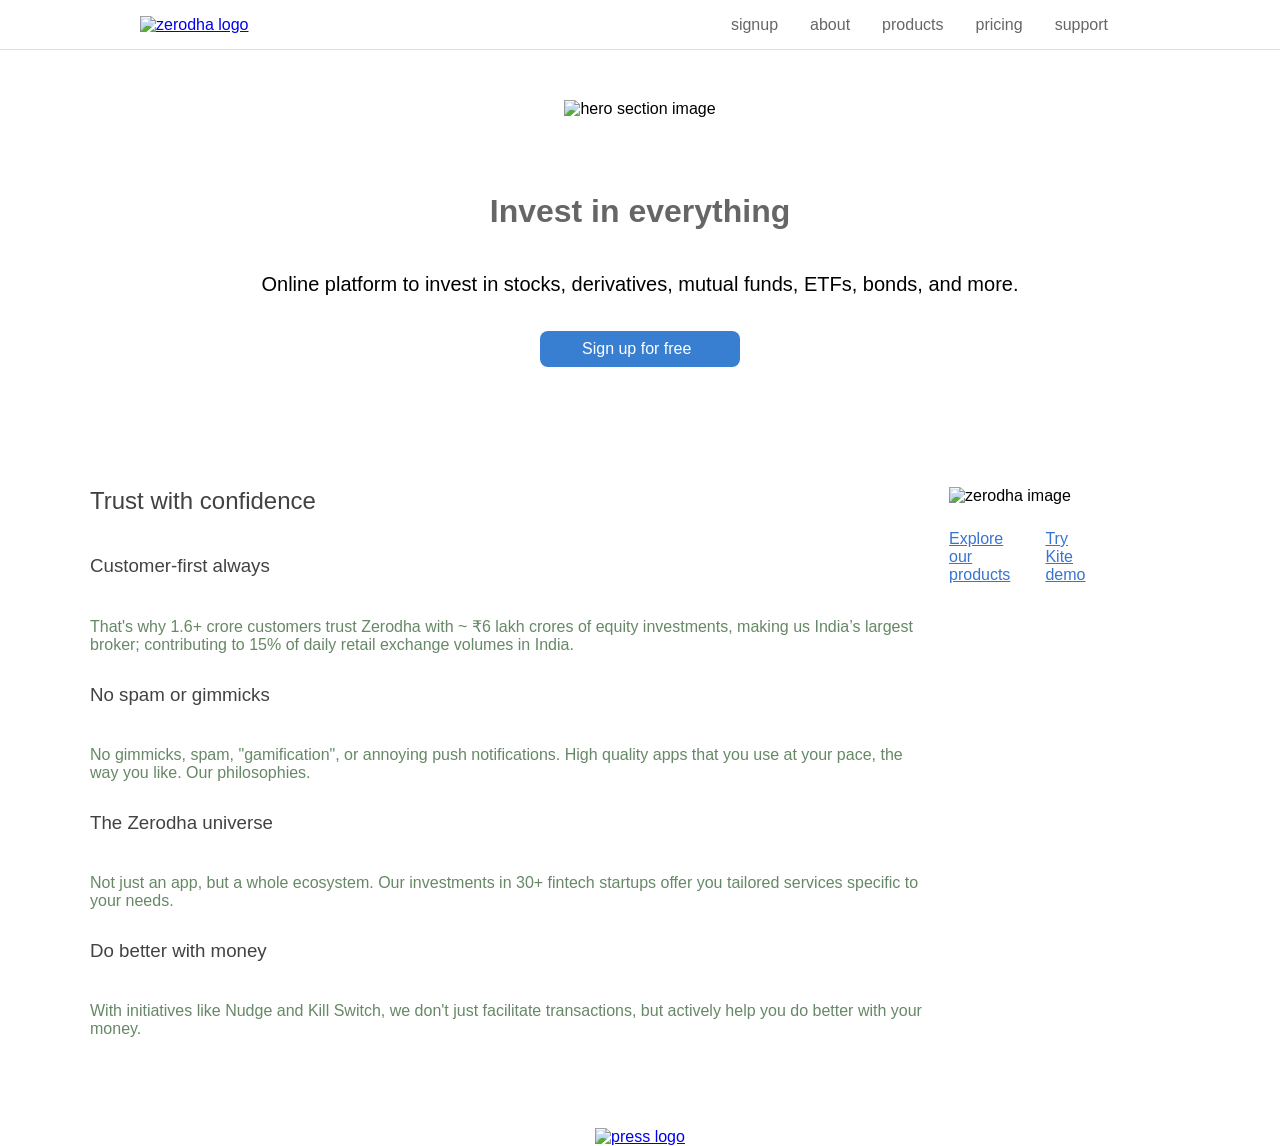
==== index.html @ aa69ecd5 "initial commit" ====
<!doctype html>
<html lang="en">
  <head>
    <meta charset="UTF-8" />
    <meta name="viewport" content="width=device-width, initial-scale=1.0" />
    <title>zerodha_web</title>
    <link rel="stylesheet" href="style.css" />
    <link
      rel="stylesheet"
      href="https://cdnjs.cloudflare.com/ajax/libs/font-awesome/7.0.1/css/all.min.css"
      integrity="sha512-2SwdPD6INVrV/lHTZbO2nodKhrnDdJK9/kg2XD1r9uGqPo1cUbujc+IYdlYdEErWNu69gVcYgdxlmVmzTWnetw=="
      crossorigin="anonymous"
      referrerpolicy="no-referrer"
    />
  </head>
  <body>
    <!----------------- header start --------------------->
    <div class="header">
      <div class="header-left">
        <a href="/">
          <img
            src="https://zerodha.com/static/images/logo.svg"
            alt="zerodha logo"
        /></a>
      </div>
      <div class="header-right">
        <a href="signup.html">signup</a>
        <a href="#">about</a>
        <a href="#">products</a>
        <a href="#">pricing</a>
        <a href="#">support</a>

        <i class="fa-solid fa-bars"></i>
      </div>
      <!--------------- header stop ----------------->
    </div>
    <!------------------- hero section start----------- -->
    <div class="hero-section">
      <img
        src="https://zerodha.com/static/images/landing.svg"
        alt="hero section image"
      />
      <h1>Invest in everything</h1>
      <br />
      <p>
        Online platform to invest in stocks, derivatives, mutual funds, ETFs,
        bonds, and more.
      </p>
      <a href="signup.html" class="homesign">Sign up for free</a>
    </div>
    <!------------------------- hero section stop------------------ -->

    <!-- <trust-with section start -->
    <div class="section">
      <div class="section-left">
        <h2>Trust with confidence</h2>
        <h3>Customer-first always</h3>
        <p>
          That's why 1.6+ crore customers trust Zerodha with ~ ₹6 lakh crores of
          equity investments, making us India’s largest broker; contributing to
          15% of daily retail exchange volumes in India.
        </p>
        <h3>No spam or gimmicks</h3>
        <p>
          No gimmicks, spam, "gamification", or annoying push notifications.
          High quality apps that you use at your pace, the way you like. Our
          philosophies.
        </p>
        <h3>The Zerodha universe</h3>
        <p>
          Not just an app, but a whole ecosystem. Our investments in 30+ fintech
          startups offer you tailored services specific to your needs.
        </p>
        <h3>Do better with money</h3>
        <p>
          With initiatives like Nudge and Kill Switch, we don't just facilitate
          transactions, but actively help you do better with your money.
        </p>
      </div>
      <div class="section-right">
        <img
          src="https://zerodha.com/static/images/ecosystem.png"
          alt="zerodha image"
        />

        <div class="explore">
          <div class="explore-left">
            <a href="#">Explore our products</a>
          </div>
          <div class="explore-right">
            <a href="#">Try Kite demo</a><br /><br />
          </div>
        </div>
      </div>
    </div>
    <div class="image-eco">
      <a href="#">
        <img
          src="https://zerodha.com/static/images/press-logos.png"
          alt="press logo"
        />
      </a>
    </div>

    <!-- ------------------------- pricing section start ------------------------------------------------ -->
  </body>
</html>
---- style.css ----
*
{
    padding: 0;
    margin: 0;
    box-sizing: border-box;
    font-family: Arial, Helvetica, sans-serif;
}
body
{
    font-family: Arial, Helvetica, sans-serif;

}
/*------------------ header section start----------------------- */
.header
{
    display: flex;
    justify-content: space-between;
    padding-left: 140px;
    padding-right: 140px;
    align-items: center;
    height: 50px;
    border-bottom: 1px solid #e7dada;;
}
.header-left img{

    width: 132px;
}
.header-right
{
    display: flex;
    gap: 32px;
    /* gap once written space will be in between all links no need for padding or margin of each */

}
.header-right a{
    color: #666;
    text-decoration: none;
     transition: all 0.3s ease ease-in;
}
.header-right a:hover
{
    color: black;
    transform: translateY(-3px);
}
/*------------------ header section stop----------------------- */
/*------------------ hero section start----------------------- */
.hero-section 
{
    display: flex;
    text-align: center;
   /* flex-direction: column;
   align-items: center; */
    display: block;
}
.hero-section img
{
    width: 650px;
    margin-top: 50px;
    margin-bottom: 60px;

}
.hero-section h1{
    margin-top: 15px;
    margin-bottom: 15px;
    color: #666;
}

.hero-section p{
    font-size: 20px;
    font-weight: 400;
    margin-top: 10px;
}

.hero-section a
{
    background-color: #387ed1;
    color: white;
     display: flex;
     width: 200px;
    text-decoration: none;
    padding:9px 16px 9px 42px;
    /* padding-left: 39px;padding-right: 16px;padding-top: 9px; padding-bottom: 9px; */
    border-radius: 8px;
    margin: 35px 0px 0px 540px;
   /* margin-left: 550px;margin-top: 35px; */
}
.hero-section a:hover
{
    background-color: black;
}
/*------------------ hero section stop----------------------- */

/* --------------------signup css------------------------------- */
/* --------------------container para css start------------------------------- */

/* trust with confidence-------- */
.section
{
     display: flex;
    justify-content: space-between;
  
   
    padding: 0px 90px;
    margin-top: 120px;
    gap: 20px;
      
}
.section-left h2
{
    margin-bottom: 40px;
    color: #424242;
    font-weight: 500;
}
.section-left h3{

     margin-bottom: 40px;
    color: #424242;
    font-weight: 500;
}
.section-left p{

    margin-bottom: 30px;
    color:#686;
}
.section-left a{
    text-decoration: none;
    color:#3873d1;

}
.section-right img{
    width: 600px;
    
}


 /*------------------- explore section start--------------------- */
 .explore
{
    display: flex;
   justify-content: center;
     margin: 25px 0;
    gap: 30px;
}
.explore-right
{
    margin-right: 100px;
}
.explore a{
    color: #3873d1;
}
.explore a:hover{
    color: rgb(21, 19, 19);
}

.image-eco
{
    display: flex;
    justify-content: center;
    margin-top: 60px;
}

    


/*------------------- explore section start--------------------- */
/*------------------------------------ price session start--------------------------------- */







/*------------------------------------ price session stop--------------------------------- */
.container
{
    display: flex;
    justify-content: center;
    text-align: center;
    display: block;
    padding-top: 100px;
   
}
.container .para1{
    font-size: 26px;
    font-weight: 540;
    color: #2a1d1d;
    margin-bottom: 5px;
   
    
}
.container .para2{
    font-size: 20px;
    color:grey ;
}
/* --------------------container css stop------------------------------- */
/* --------------------main css start------------------------------- */
.main
{
    display: flex;
   align-items: center;
    gap: 90px;
    margin-top: 30px;
    
}
/* --------------------image css start------------------------------- */
.imag1
{
    width: 550px;
    display: flex;
    display: block;
    justify-content: start;
    padding-left: 150px;
   
    
} 
/* --------------------image css stop------------------------------- */
/* main css STOP */

/* --------------------signup css start------------------------------- */
.signup
{
    width:550px ;
    justify-content: right;
    font-size: 24px;
     margin-bottom: 20px;
    
   
    
}
/* label class -----------css start*/
.sign
{
   display: flex;
   margin-bottom: 15px;
   
}
.signup p{
    color: grey;
    font-size: 18px;
     display: flex;
   margin-bottom: 17px; 
}
/* label class -----------css stop*/


/* ------------entry css start-------------- */

 .entry
{
    
    display: flex;
    align-items: center;
    border:  1px solid black;
    border-radius: 5px;
    width: 400px;
     
}
/* -------------placeholder or input css---------- */

.mob input
{
    height: 60px;
    font-size: 16px;
    border: none;
    outline: none;
    
   
}
/* -------------flag +91 css---------- */
.india
{
   height: 60px;
   width: 100px;
   margin-right: 50px;
    display: flex;
    align-items: center;
    justify-content: center;
     border-right:  1px solid black;
   
}
/* -----submit css start */
button
{
    display: none;
}

.submit
{
    height: 50px;
    width: 230px;
    background-color: rgb(49, 49, 121);
    color: white;
    margin-top: 30px;
    
    display: flex;
    justify-content: center;
    align-items: center;
    transition: all 0.3s ease ease-in;
}
.submit:hover
{
    background-color: purple;
    
    transform: translateY(-3px);

}
/*----------- submit css stop ---------*/
/* --------------------signup css stop------------------------------- */
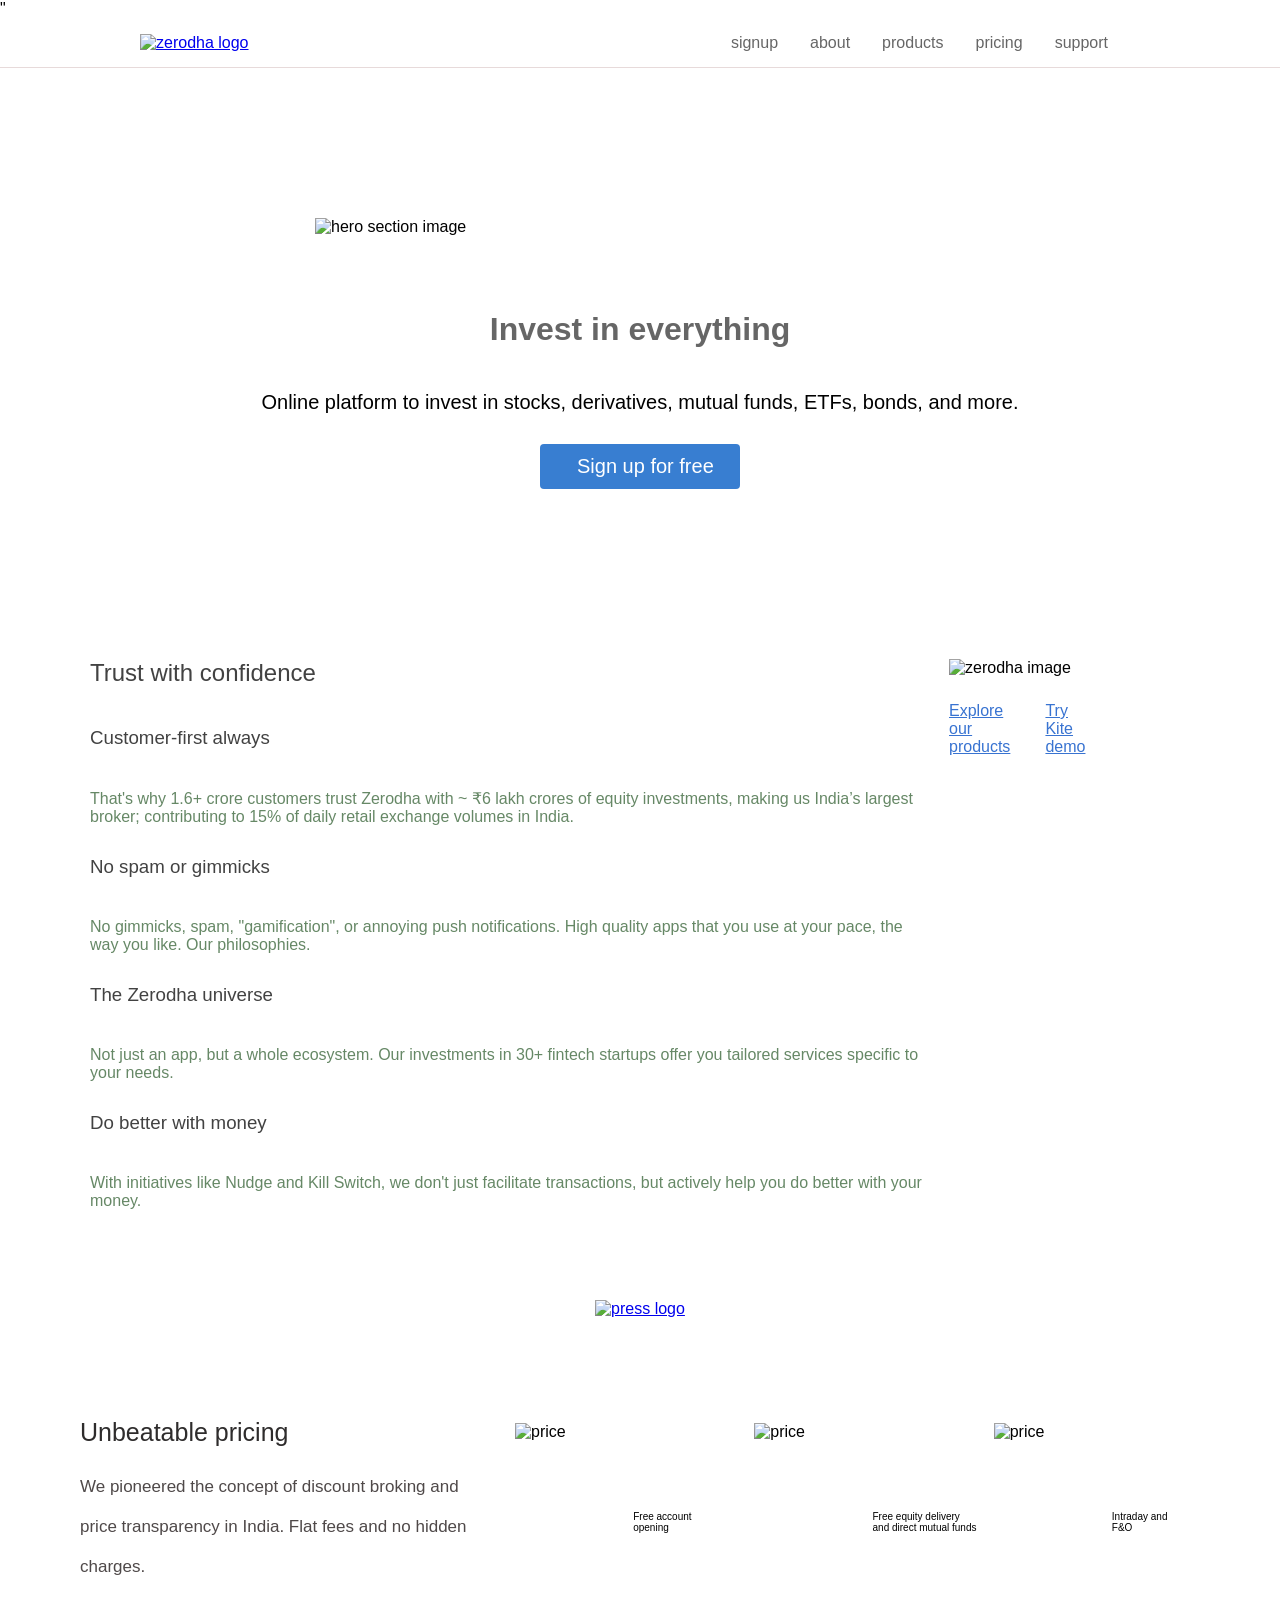
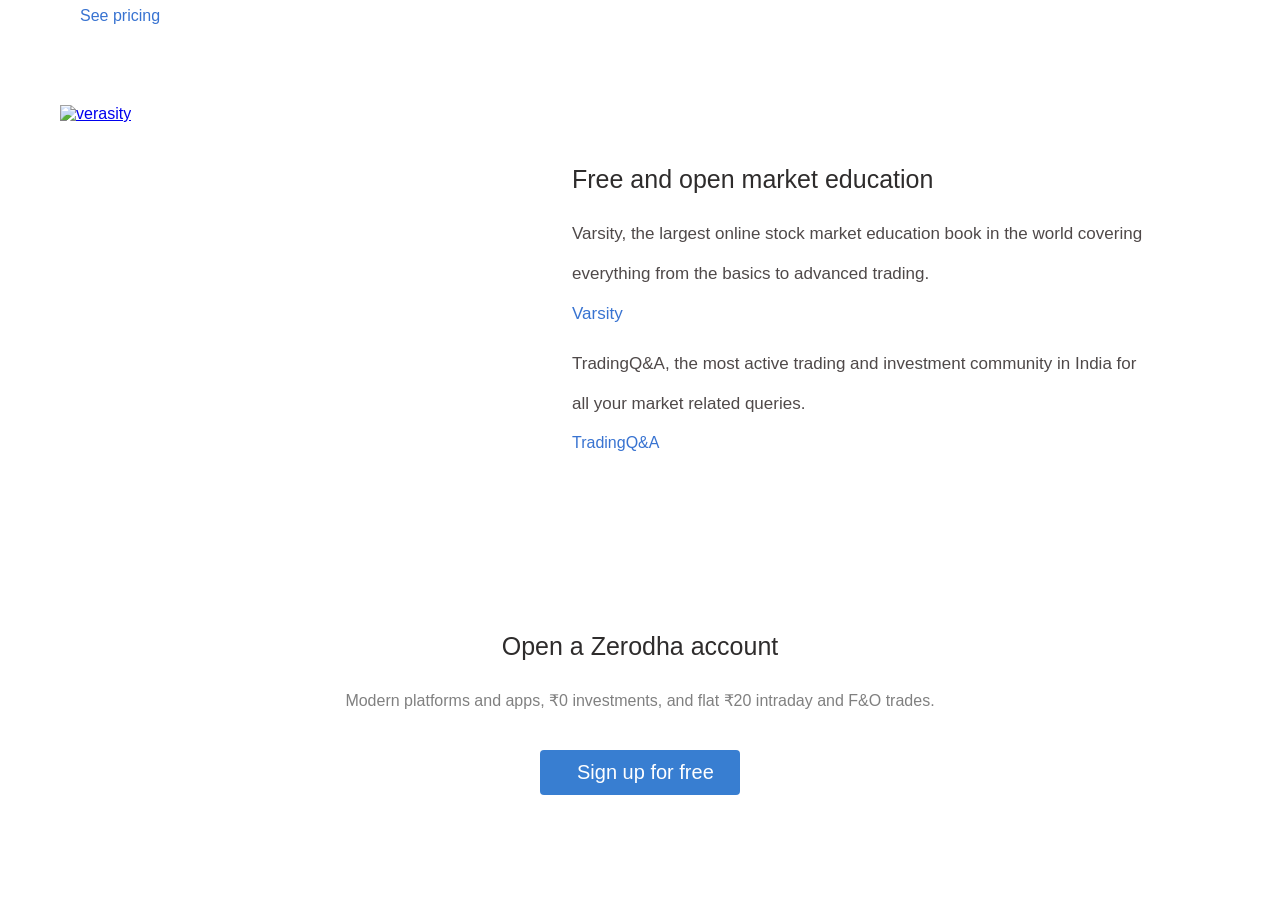
==== commit 2c48bc28: "updated body" ====
--- a/index.html
+++ b/index.html
@@ -12,6 +12,15 @@
       crossorigin="anonymous"
       referrerpolicy="no-referrer"
     />
+    <link rel="icon" type="image/png" href="/static/images/favicon.png" />
+    <link
+      rel="stylesheet"
+      href="https://cdnjs.cloudflare.com/ajax/libs/font-awesome/7.0.1/css/all.min.css"
+      integrity="sha512-2SwdPD6INVrV/lHTZbO2nodKhrnDdJK9/kg2XD1r9uGqPo1cUbujc+IYdlYdEErWNu69gVcYgdxlmVmzTWnetw=="
+      crossorigin="anonymous"
+      referrerpolicy="no-referrer"
+    />
+    "
   </head>
   <body>
     <!----------------- header start --------------------->
@@ -50,7 +59,7 @@
     </div>
     <!------------------------- hero section stop------------------ -->
 
-    <!-- <trust-with section start -->
+    <!---------------------- <trust-with section start ----------------------->
     <div class="section">
       <div class="section-left">
         <h2>Trust with confidence</h2>
@@ -85,10 +94,13 @@
 
         <div class="explore">
           <div class="explore-left">
-            <a href="#">Explore our products</a>
+            <a href="#"
+              >Explore our products <i class="fa-solid fa-arrow-right"></i
+            ></a>
           </div>
           <div class="explore-right">
-            <a href="#">Try Kite demo</a><br /><br />
+            <a href="#">Try Kite demo <i class="fa-solid fa-arrow-right"></i></a
+            ><br /><br />
           </div>
         </div>
       </div>
@@ -101,7 +113,98 @@
         />
       </a>
     </div>
-
+    <!---------------------- <trust-with section stop ----------------------->
     <!-- ------------------------- pricing section start ------------------------------------------------ -->
+
+    <div class="price">
+      <div class="price-left">
+        <h3>Unbeatable pricing</h3>
+        <p>
+          We pioneered the concept of discount broking and <br /><br />price
+          transparency in India. Flat fees and no hidden <br /><br />charges.
+        </p>
+        <a href="#">See pricing <i class="fa-solid fa-arrow-right"></i> </a>
+      </div>
+
+      <div class="price-right">
+        <div class="templ">
+          <img
+            src="https://zerodha.com/static/images/pricing-eq.svg"
+            alt="price"
+          />
+          <div class="info">
+            <p>
+              Free account<br />
+              opening
+            </p>
+          </div>
+        </div>
+        <div class="templ">
+          <img
+            src="https://zerodha.com/static/images/pricing-eq.svg"
+            alt="price"
+          />
+          <div class="info">
+            <p>Free equity delivery <br />and direct mutual funds</p>
+          </div>
+        </div>
+        <div class="templ">
+          <img
+            src="https://zerodha.com/static/images/other-trades.svg"
+            alt="price"
+          />
+          <div class="info">
+            <p>Intraday and <br />F&O</p>
+          </div>
+        </div>
+      </div>
+    </div>
+
+    <!-- ------------------------- pricing section stop ------------------------------------------------ -->
+    <!----------------------------- verasity section start-------------------->
+
+    <div class="verasity">
+      <div class="verasity-left">
+        <a href="#">
+          <img
+            src="	https://zerodha.com/static/images/index-education.svg"
+            alt="verasity"
+          />
+        </a>
+      </div>
+      <div class="verasity-right">
+        <div class="para1a">
+          <h3>Free and open market education</h3>
+          <p>
+            Varsity, the largest online stock market education book in the world
+            covering <br /><br />
+            everything from the basics to advanced trading.<br /><br />
+            <a href="#">Varsity <i class="fa-solid fa-arrow-right"></i> </a>
+          </p>
+
+          <a href="#" Varsity></a>
+        </div>
+        <div class="para2a">
+          <p>
+            TradingQ&A, the most active trading and investment community in
+            India for <br /><br />all your market related queries.<br /><br />
+          </p>
+          <a href="#">TradingQ&A <i class="fa-solid fa-arrow-right"></i> </a>
+        </div>
+      </div>
+    </div>
+
+    <!----------------------------- verasity section stop-------------------->
+
+    <!-- -------------Account section start-------------------------- -->
+    <div class="account">
+      <h3>Open a Zerodha account</h3>
+      <p>
+        Modern platforms and apps, ₹0 investments, and flat ₹20 intraday and F&O
+        trades.<br />
+      </p>
+      <a href="signup.html" class="homesign">Sign up for free</a>
+    </div>
+    <!-- -------------Account section stop-------------------------- -->
   </body>
 </html>
--- a/style.css
+++ b/style.css
@@ -46,11 +46,10 @@
 /*------------------ hero section start----------------------- */
 .hero-section 
 {
-    display: flex;
-    text-align: center;
-   /* flex-direction: column;
-   align-items: center; */
-    display: block;
+   padding: 100px 95px;
+    display: flex;
+    flex-direction: column;
+    align-items: center;
 }
 .hero-section img
 {
@@ -73,15 +72,18 @@
 
 .hero-section a
 {
-    background-color: #387ed1;
+    text-decoration: none;
+     background-color: #387ed1;
     color: white;
      display: flex;
      width: 200px;
     text-decoration: none;
-    padding:9px 16px 9px 42px;
+    font-weight: 300;
+    font-size: 20px;
+    padding:11px 20px 11px 37px;
+    border-radius: 4px;
+     margin: 30px 0px 
     /* padding-left: 39px;padding-right: 16px;padding-top: 9px; padding-bottom: 9px; */
-    border-radius: 8px;
-    margin: 35px 0px 0px 540px;
    /* margin-left: 550px;margin-top: 35px; */
 }
 .hero-section a:hover
@@ -98,10 +100,8 @@
 {
      display: flex;
     justify-content: space-between;
-  
-   
     padding: 0px 90px;
-    margin-top: 120px;
+    margin-top: 40px;
     gap: 20px;
       
 }
@@ -217,6 +217,203 @@
 /* --------------------image css stop------------------------------- */
 /* main css STOP */
 
+/* --------pricing css start------------------------------------- */
+:root
+{
+    --text-color: rgb(79, 73, 73);
+    --h3-color:#2e2c2c;
+    --h3-size: 25px;
+    --h3-weight:55;
+    --a-color:  #3873d1;
+    --p-size:17px;
+}
+.price
+{
+    display: flex;
+    justify-content: space-between;
+    padding-top: 100px;
+
+}
+.price-left
+{
+    width: 40vw;
+    padding-left: 80px;
+    
+}
+.price-left p
+{
+    padding: 30px 0px;
+    font-size:var(--p-size);
+    color:var(--text-color);
+
+}
+.price-left h3
+{
+    font-weight:var( --h3-weight);
+    font-size: var(--h3-size);
+    color: var(--h3-color);
+}
+.price-left a
+{
+    text-decoration: none;
+    color: var(--a-color);
+}
+.price-left a:hover
+{
+    color: black;
+}
+.price-right p
+{
+    font-size: 10px;
+
+}
+
+.price-right
+{
+   display: flex;
+    width: 60vw;
+    padding-right: 50px;
+    
+}
+.templ img
+{
+    width: 9vw;
+}
+.templ 
+{
+    width: 33.3vw;
+    display: flex;
+    padding: 5px 3px;
+    gap: 3px;
+   
+}
+.info
+{
+   display: flex;
+   align-self: center;
+}
+
+
+/* --------pricing css stop------------------------------------- */
+
+
+/*------------------------ verasity css start--------------------------------------------- */
+
+.verasity
+{   
+    padding: 80px 60px;
+    display: flex;
+    justify-content: space-between;
+    gap: 80px;
+
+}
+.verasity-left
+{
+
+    width: 40vw;
+}
+.verasity-right
+{
+    padding-top: 60px;
+    width: 60vw;
+}
+.verasity-right h3
+{
+    color: var(--h3-color);
+    font-size: var(--h3-size);
+    font-weight: var(--h3-weight);
+}
+.para1a p
+{
+    padding-top: 30px;
+    color:var(--text-color) ;
+    font-size: var(--p-size);
+}
+.para2a p
+{
+    padding-top: 30px;
+    color:var(--text-color) ;
+    font-size: var(--p-size);
+}
+.verasity-right a
+{
+    text-decoration: none;
+    color: var(--a-color);
+}
+.verasity-right a:hover
+{
+    color: black;
+}
+/*------------------------ verasity css stop--------------------------------------------- */
+
+/* ----------------------------account css start-------------------------------------- */
+.account
+{
+    padding: 100px 95px;
+    display: flex;
+    flex-direction: column;
+    align-items: center;
+}
+.account h3
+{
+     color: var(--h3-color);
+    font-size: var(--h3-size);
+    font-weight: var(--h3-weight);
+}
+.account p
+{
+    padding: 30px;
+    color: grey;
+}
+.account a
+{
+    text-decoration: none;
+     background-color: #387ed1;
+    color: white;
+     display: flex;
+     width: 200px;
+    text-decoration: none;
+    font-weight: 300;
+    font-size: 20px;
+    padding:11px 20px 11px 37px;
+    border-radius: 4px;
+     margin: 10px 0px 
+
+}
+.account a:hover
+{
+    color: black;
+}
+/* ----------------------------account css stop-------------------------------------- */
+
+
+
+
+
+
+
+
+
+
+
+
+
+
+
+
+
+
+
+
+
+
+
+
+
+
+
+
+/* ------------------------------------------------------------------------------------------------------- */
 /* --------------------signup css start------------------------------- */
 .signup
 {
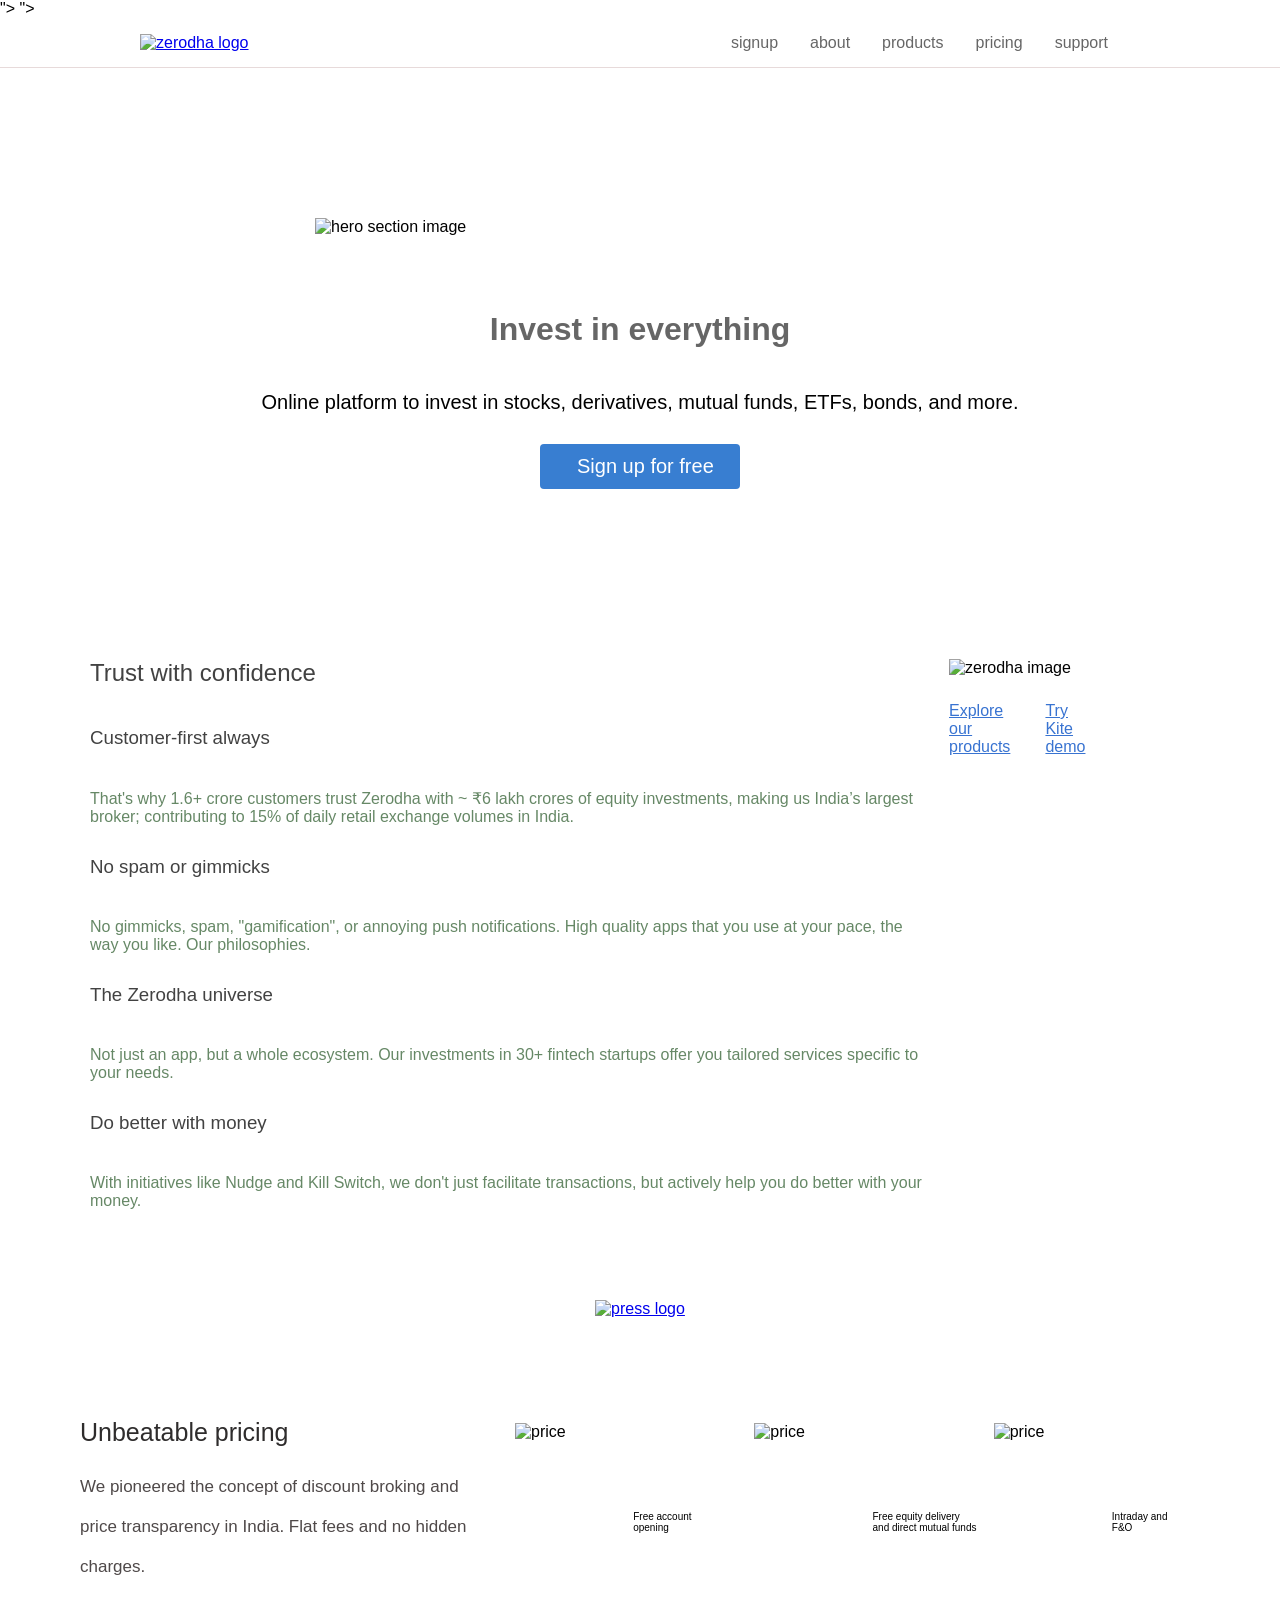
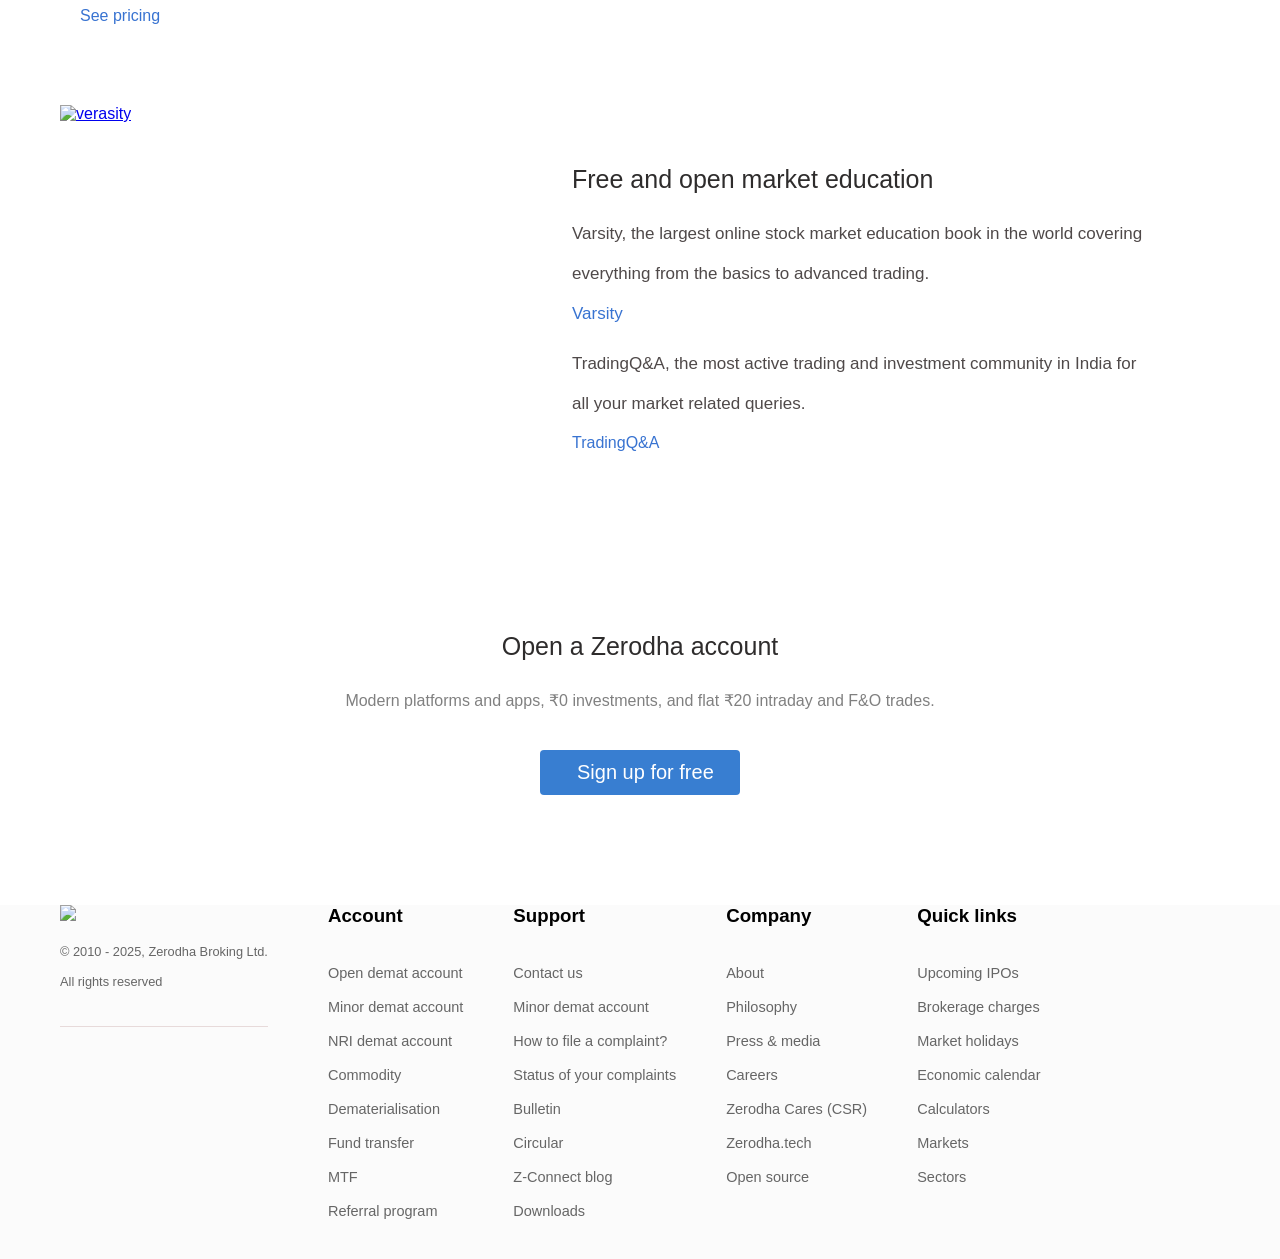
==== commit db3d3273: "completed home" ====
--- a/index.html
+++ b/index.html
@@ -20,7 +20,58 @@
       crossorigin="anonymous"
       referrerpolicy="no-referrer"
     />
-    "
+    <!--------------------social media icons------------- -->
+    <link
+      rel="stylesheet"
+      href="https://cdnjs.cloudflare.com/ajax/libs/font-awesome/7.0.1/css/all.min.css"
+      integrity="sha512-2SwdPD6INVrV/lHTZbO2nodKhrnDdJK9/kg2XD1r9uGqPo1cUbujc+IYdlYdEErWNu69gVcYgdxlmVmzTWnetw=="
+      crossorigin="anonymous"
+      referrerpolicy="no-referrer"
+    />
+    ">
+    <link
+      rel="stylesheet"
+      href="https://cdnjs.cloudflare.com/ajax/libs/font-awesome/7.0.1/css/all.min.css"
+      integrity="sha512-2SwdPD6INVrV/lHTZbO2nodKhrnDdJK9/kg2XD1r9uGqPo1cUbujc+IYdlYdEErWNu69gVcYgdxlmVmzTWnetw=="
+      crossorigin="anonymous"
+      referrerpolicy="no-referrer"
+    />
+    ">
+    <link
+      rel="stylesheet"
+      href="https://cdnjs.cloudflare.com/ajax/libs/font-awesome/7.0.1/css/all.min.css"
+      integrity="sha512-2SwdPD6INVrV/lHTZbO2nodKhrnDdJK9/kg2XD1r9uGqPo1cUbujc+IYdlYdEErWNu69gVcYgdxlmVmzTWnetw=="
+      crossorigin="anonymous"
+      referrerpolicy="no-referrer"
+    />
+    <link
+      rel="stylesheet"
+      href="https://cdnjs.cloudflare.com/ajax/libs/font-awesome/7.0.1/css/all.min.css"
+      integrity="sha512-2SwdPD6INVrV/lHTZbO2nodKhrnDdJK9/kg2XD1r9uGqPo1cUbujc+IYdlYdEErWNu69gVcYgdxlmVmzTWnetw=="
+      crossorigin="anonymous"
+      referrerpolicy="no-referrer"
+    />
+    <link
+      rel="stylesheet"
+      href="https://cdnjs.cloudflare.com/ajax/libs/font-awesome/7.0.1/css/all.min.css"
+      integrity="sha512-2SwdPD6INVrV/lHTZbO2nodKhrnDdJK9/kg2XD1r9uGqPo1cUbujc+IYdlYdEErWNu69gVcYgdxlmVmzTWnetw=="
+      crossorigin="anonymous"
+      referrerpolicy="no-referrer"
+    />
+    <link
+      rel="stylesheet"
+      href="https://cdnjs.cloudflare.com/ajax/libs/font-awesome/7.0.1/css/all.min.css"
+      integrity="sha512-2SwdPD6INVrV/lHTZbO2nodKhrnDdJK9/kg2XD1r9uGqPo1cUbujc+IYdlYdEErWNu69gVcYgdxlmVmzTWnetw=="
+      crossorigin="anonymous"
+      referrerpolicy="no-referrer"
+    />
+    <link
+      rel="stylesheet"
+      href="https://cdnjs.cloudflare.com/ajax/libs/font-awesome/7.0.1/css/all.min.css"
+      integrity="sha512-2SwdPD6INVrV/lHTZbO2nodKhrnDdJK9/kg2XD1r9uGqPo1cUbujc+IYdlYdEErWNu69gVcYgdxlmVmzTWnetw=="
+      crossorigin="anonymous"
+      referrerpolicy="no-referrer"
+    />
   </head>
   <body>
     <!----------------- header start --------------------->
@@ -206,5 +257,78 @@
       <a href="signup.html" class="homesign">Sign up for free</a>
     </div>
     <!-- -------------Account section stop-------------------------- -->
+
+    <!-- --------------footer section start------------------- -->
+
+    <div class="footer">
+      <div class="footer-left">
+        <div class="logo-footer"></div>
+        <div class="icons1">
+          <img src="//zerodha.com/static/images/logo.svg" />
+        </div>
+        <div class="para-footer">
+          © 2010 - 2025, Zerodha Broking Ltd.<br /><br />
+          <span> All rights reserved</span>
+        </div>
+
+        <div class="icons2">
+          <i class="fa-brands fa-x-twitter"></i>
+          <i class="fa-brands fa-square-facebook"></i>
+          <i class="fa-brands fa-instagram"></i>
+          <i class="fa-brands fa-linkedin-in"></i>
+        </div>
+        <div class="icons3">
+          <i class="fa-brands fa-youtube"></i>
+          <i class="fa-brands fa-whatsapp"></i>
+          <i class="fa-brands fa-telegram"></i>
+        </div>
+      </div>
+      <div class="footer-right">
+        <div class="foot">
+          <h3>Account</h3>
+          <p>Open demat account</p>
+          <p>Minor demat account</p>
+          <p>NRI demat account</p>
+          <p>Commodity</p>
+          <p>Dematerialisation</p>
+          <p>Fund transfer</p>
+          <p>MTF</p>
+          <p>Referral program</p>
+        </div>
+        <div class="foot">
+          <h3>Support</h3>
+          <p>Contact us</p>
+          <p>Minor demat account</p>
+          <p>How to file a complaint?</p>
+          <p>Status of your complaints</p>
+          <p>Bulletin</p>
+          <p>Circular</p>
+          <p>Z-Connect blog</p>
+          <p>Downloads</p>
+        </div>
+        <div class="foot">
+          <h3>Company</h3>
+          <p>About</p>
+          <p>Philosophy</p>
+          <p>Press & media</p>
+          <p>Careers</p>
+          <p>Zerodha Cares (CSR)</p>
+          <p>Zerodha.tech</p>
+          <p>Open source</p>
+        </div>
+        <div class="foot">
+          <h3>Quick links</h3>
+          <p>Upcoming IPOs</p>
+          <p>Brokerage charges</p>
+          <p>Market holidays</p>
+          <p>Economic calendar</p>
+          <p>Calculators</p>
+          <p>Markets</p>
+          <p>Sectors</p>
+        </div>
+      </div>
+    </div>
+
+    <!-- --------------footer section start------------------- -->
   </body>
 </html>
--- a/style.css
+++ b/style.css
@@ -162,38 +162,8 @@
     
 
 
-/*------------------- explore section start--------------------- */
-/*------------------------------------ price session start--------------------------------- */
-
-
-
-
-
-
-
-/*------------------------------------ price session stop--------------------------------- */
-.container
-{
-    display: flex;
-    justify-content: center;
-    text-align: center;
-    display: block;
-    padding-top: 100px;
-   
-}
-.container .para1{
-    font-size: 26px;
-    font-weight: 540;
-    color: #2a1d1d;
-    margin-bottom: 5px;
-   
-    
-}
-.container .para2{
-    font-size: 20px;
-    color:grey ;
-}
-/* --------------------container css stop------------------------------- */
+/*------------------- explore section stop--------------------- */
+
 /* --------------------main css start------------------------------- */
 .main
 {
@@ -386,7 +356,65 @@
 }
 /* ----------------------------account css stop-------------------------------------- */
 
-
+/* -------------footer section start------------------------ */
+
+.footer
+{
+    display: flex;
+    padding-bottom: 40px;
+    background-color: #fbfbfb;
+}
+.footer-left
+{
+   
+   padding-left: 60px;
+}
+.footer-right
+{
+     display: flex;
+     justify-content: space-between;
+     gap: 50px;
+     padding: 0px 60px;    
+}
+.foot h3
+{
+    padding-bottom:  20px;
+}
+.foot p
+{display: flex;
+   padding-top: 18px;
+   color: #666;
+   font-size: 14.5px;
+}
+
+.icons1 img
+{
+    max-height: 20px;
+    width: auto;
+    margin-bottom: 19px;
+}
+.para-footer 
+{
+      font-size: .8rem;
+      color: #666;
+}
+.icons2, .icons3
+{
+    margin-top: 20px;
+    display: flex;
+    /* justify-content: space-between; */
+    gap: 16px;
+}
+.footer i
+{
+    color: #666;
+}
+.icons2
+{
+  padding-bottom: 17px;
+    border-bottom: 1px solid #e7dada;;
+}
+/* -------------footer section stop------------------------ */
 
 
 
@@ -414,6 +442,30 @@
 
 
 /* ------------------------------------------------------------------------------------------------------- */
+
+/* signup css stsrt -------------------------------- */
+.container
+{
+    display: flex;
+    justify-content: center;
+    text-align: center;
+    display: block;
+    padding-top: 100px;
+   
+}
+.container .para1{
+    font-size: 26px;
+    font-weight: 540;
+    color: #2a1d1d;
+    margin-bottom: 5px;
+   
+    
+}
+.container .para2{
+    font-size: 20px;
+    color:grey ;
+}
+/* --------------------container css stop------------------------------- */
 /* --------------------signup css start------------------------------- */
 .signup
 {
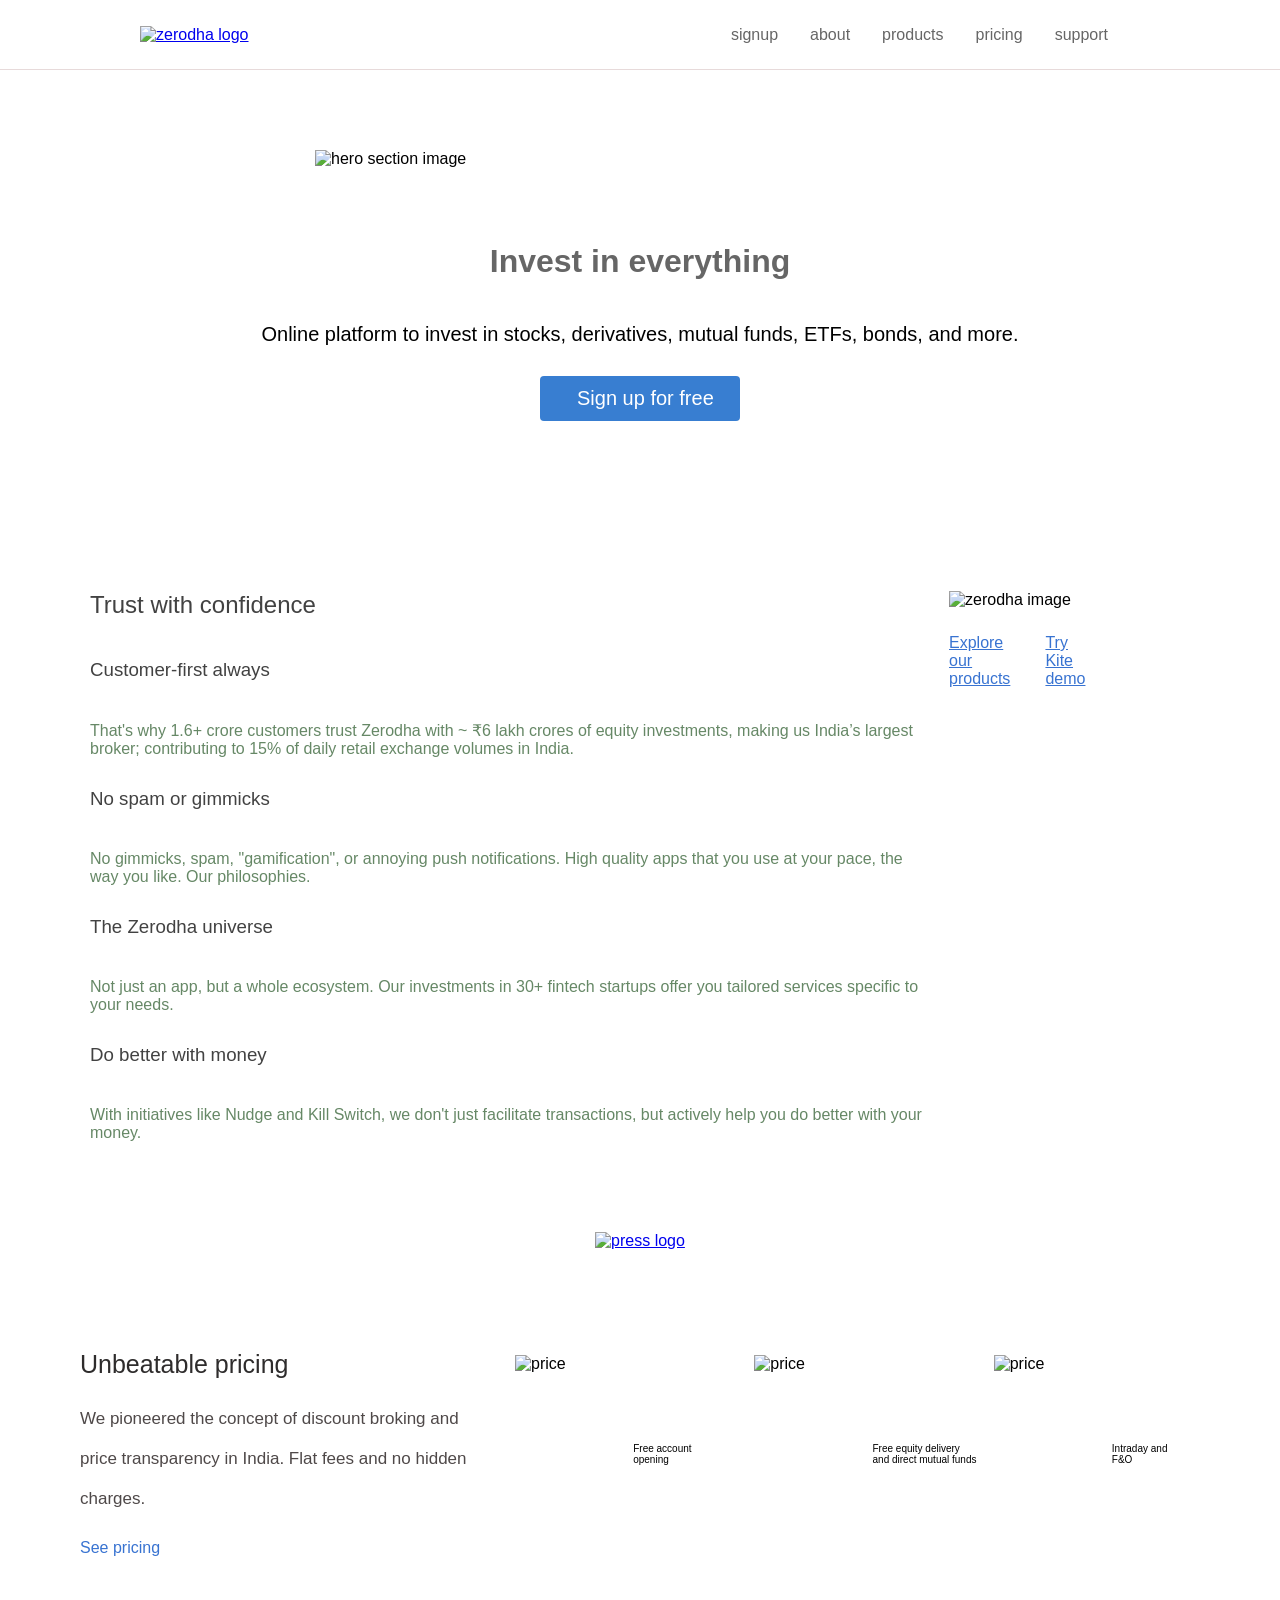
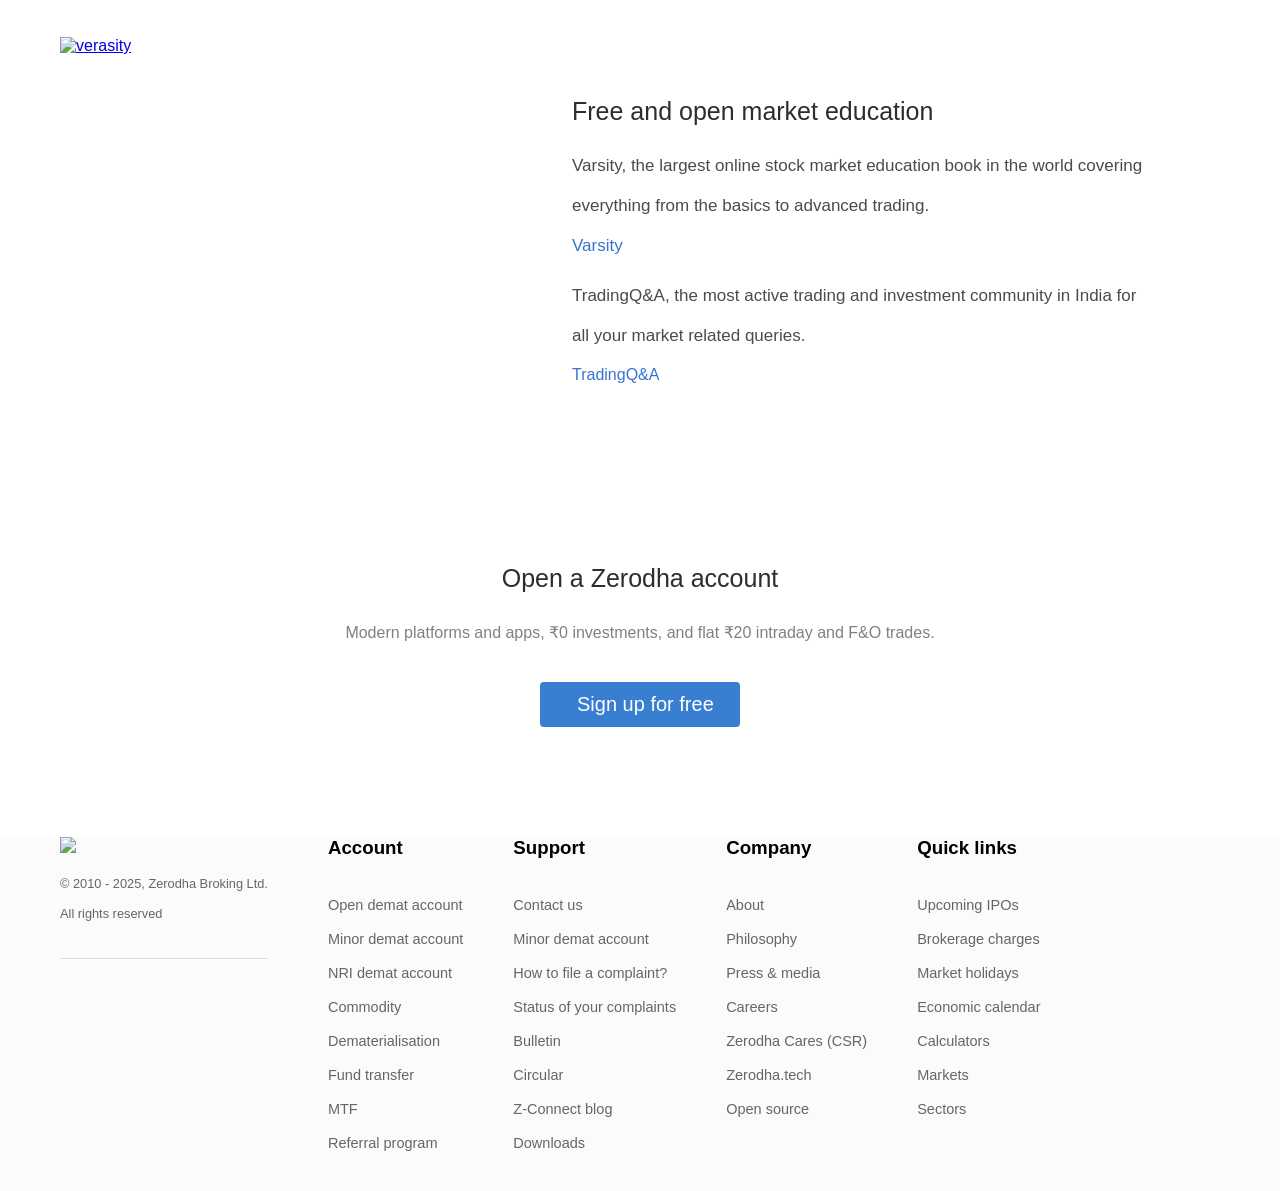
==== commit a85a0186: "fixed header" ====
--- a/index.html
+++ b/index.html
@@ -28,15 +28,15 @@
       crossorigin="anonymous"
       referrerpolicy="no-referrer"
     />
-    ">
-    <link
-      rel="stylesheet"
-      href="https://cdnjs.cloudflare.com/ajax/libs/font-awesome/7.0.1/css/all.min.css"
-      integrity="sha512-2SwdPD6INVrV/lHTZbO2nodKhrnDdJK9/kg2XD1r9uGqPo1cUbujc+IYdlYdEErWNu69gVcYgdxlmVmzTWnetw=="
-      crossorigin="anonymous"
-      referrerpolicy="no-referrer"
-    />
-    ">
+
+    <link
+      rel="stylesheet"
+      href="https://cdnjs.cloudflare.com/ajax/libs/font-awesome/7.0.1/css/all.min.css"
+      integrity="sha512-2SwdPD6INVrV/lHTZbO2nodKhrnDdJK9/kg2XD1r9uGqPo1cUbujc+IYdlYdEErWNu69gVcYgdxlmVmzTWnetw=="
+      crossorigin="anonymous"
+      referrerpolicy="no-referrer"
+    />
+
     <link
       rel="stylesheet"
       href="https://cdnjs.cloudflare.com/ajax/libs/font-awesome/7.0.1/css/all.min.css"
--- a/style.css
+++ b/style.css
@@ -15,11 +15,15 @@
 {
     display: flex;
     justify-content: space-between;
-    padding-left: 140px;
-    padding-right: 140px;
+    padding: 0  140px;
+    /* padding-right: 140px; */
     align-items: center;
-    height: 50px;
-    border-bottom: 1px solid #e7dada;;
+    height: 70px;
+    border-bottom: 1px solid #e7dada;
+    width: 100%;
+     background-color: white;
+    position: fixed;
+   
 }
 .header-left img{
 
@@ -352,7 +356,7 @@
 }
 .account a:hover
 {
-    color: black;
+    background-color: black;
 }
 /* ----------------------------account css stop-------------------------------------- */
 
